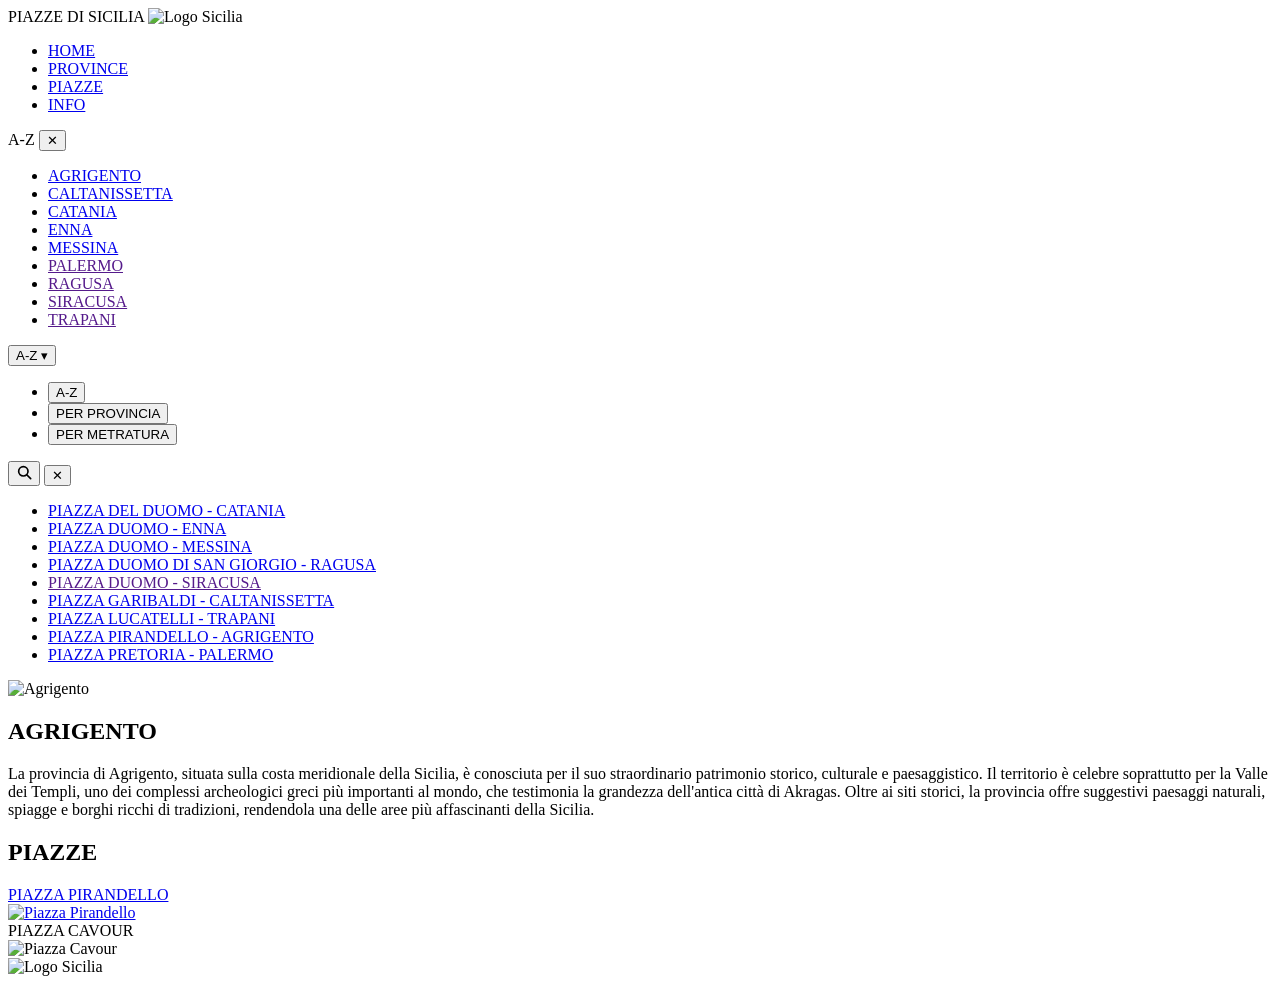
==== agrigento.html @ e66bb56a "Add files via upload" ====
<!DOCTYPE html>
<html lang="it">
<head>
    <meta charset="UTF-8">
    <meta name="viewport" content="width=device-width, initial-scale=1.0">
    <title>Agrigento - Piazze di Sicilia</title>
    <link rel="stylesheet" href="CSS/style.css">
    <link href="https://fonts.googleapis.com/css2?family=Cinzel:wght@400;600;700&family=Lato:wght@300;400;700&display=swap" rel="stylesheet">
</head>
<body>

    
    <header class="header">
        <div class="header__brand">
            <span class="header__title">PIAZZE DI SICILIA</span>
            <img src="IMG/logo.png" alt="Logo Sicilia" class="header__logo">
        </div>
        <nav class="nav">
            <ul class="nav__list">
                <li><a href="index.html" class="nav__link">HOME</a></li>
                <li><a href="#" class="nav__link" id="province-toggle">PROVINCE</a></li>
                <li><a href="#" class="nav__link" id="piazze-toggle">PIAZZE</a></li>
                <li><a href="info.html" class="nav__link">INFO</a></li>
            </ul>
        </nav>
    </header>
    
    <div class="piazze-overlay" id="province-overlay" onclick="chiudiProvince()"></div>
    <div class="piazze-tendina" id="province-tendina">
        <div class="piazze-tendina__header">
            <span class="piazze-tendina__titolo">A-Z</span>
            <button class="piazze-tendina__chiudi" onclick="chiudiProvince()">✕</button>
        </div>
        <ul class="piazze-tendina__lista">
            <li><a href="agrigento.html" class="piazze-tendina__link" style="--i:0">AGRIGENTO</a></li>
            <li><a href="caltanissetta.html" class="piazze-tendina__link" style="--i:1">CALTANISSETTA</a></li>
            <li><a href="catania.html" class="piazze-tendina__link" style="--i:2">CATANIA</a></li>
            <li><a href="enna.html" class="piazze-tendina__link" style="--i:3">ENNA</a></li>
            <li><a href="messina.html" class="piazze-tendina__link" style="--i:4">MESSINA</a></li>
            <li><a href="" class="piazze-tendina__link" style="--i:5">PALERMO</a></li>
            <li><a href="" class="piazze-tendina__link" style="--i:6">RAGUSA</a></li>
            <li><a href="" class="piazze-tendina__link" style="--i:7">SIRACUSA</a></li>
            <li><a href="" class="piazze-tendina__link" style="--i:8">TRAPANI</a></li>
        </ul>
    </div>

    
    <div class="piazze-overlay" id="piazze-overlay" onclick="chiudiTendina()"></div>
    <div class="piazze-tendina" id="piazze-tendina">
        <div class="piazze-tendina__header">
    <div class="piazze-tendina__filtro-wrap">
        <button class="piazze-tendina__titolo piazze-tendina__titolo--btn" id="filtro-toggle">A-Z ▾</button>
        <ul class="filtro-dropdown" id="filtro-dropdown">
            <li><button class="filtro-dropdown__item" onclick="selezionaFiltro('A-Z')">A-Z</button></li>
            <li><button class="filtro-dropdown__item" onclick="selezionaFiltro('PER PROVINCIA')">PER PROVINCIA</button></li>
            <li><button class="filtro-dropdown__item" onclick="selezionaFiltro('PER METRATURA')">PER METRATURA</button></li>
        </ul>
    </div>
    <div class="piazze-tendina__azioni">
        <button class="piazze-tendina__lente" title="Cerca">
            <svg width="16" height="16" viewBox="0 0 24 24" fill="none" stroke="currentColor" stroke-width="2.5" stroke-linecap="round" stroke-linejoin="round">
                <circle cx="11" cy="11" r="7"/>
                <line x1="16.5" y1="16.5" x2="22" y2="22"/>
            </svg>
        </button>
        <button class="piazze-tendina__chiudi" onclick="chiudiTendina()">✕</button>
    </div>
</div>
        <ul class="piazze-tendina__lista">
            <li><a href="piazza_del_duomo.html" class="piazze-tendina__link" style="--i:0">PIAZZA DEL DUOMO - CATANIA</a></li>
            <li><a href="piazza_duomo_enna.html" class="piazze-tendina__link" style="--i:1">PIAZZA DUOMO - ENNA</a></li>
            <li><a href="piazza_duomo_messina.html" class="piazze-tendina__link" style="--i:2">PIAZZA DUOMO - MESSINA</a></li>
            <li><a href="#" class="piazze-tendina__link" style="--i:3">PIAZZA DUOMO DI SAN GIORGIO - RAGUSA</a></li>
            <li><a href="" class="piazze-tendina__link" style="--i:4">PIAZZA DUOMO - SIRACUSA</a></li>
            <li><a href="piazza_garibaldi.html" class="piazze-tendina__link" style="--i:5">PIAZZA GARIBALDI - CALTANISSETTA</a></li>
            <li><a href="#" class="piazze-tendina__link" style="--i:6">PIAZZA LUCATELLI - TRAPANI</a></li>
            <li><a href="piazza_pirandello.html" class="piazze-tendina__link" style="--i:7">PIAZZA PIRANDELLO - AGRIGENTO</a></li>
            <li><a href="#" class="piazze-tendina__link" style="--i:8">PIAZZA PRETORIA - PALERMO</a></li>
        </ul>
    </div>

    <main>

        
        <section class="hero">
            <img src="IMG/agrigento.jpg" alt="Agrigento" class="hero__img">
            <div class="hero__overlay"></div>
            <h1 class="hero__title">AGRIGENTO</h1>
        </section>

    
        <section class="info-text">
            <p class="info-text__body">
                La provincia di Agrigento, situata sulla costa meridionale della Sicilia, è
                conosciuta per il suo straordinario patrimonio storico, culturale e
                paesaggistico. Il territorio è celebre soprattutto per la Valle dei Templi, uno
                dei complessi archeologici greci più importanti al mondo, che testimonia la
                grandezza dell'antica città di Akragas. Oltre ai siti storici, la provincia offre
                suggestivi paesaggi naturali, spiagge e borghi ricchi di tradizioni,
                rendendola una delle aree più affascinanti della Sicilia.
            </p>
        </section>

        
        <section class="piazze">
            <h2 class="piazze__titolo">PIAZZE</h2>
            <div class="piazze__grid">

<a href="piazza_pirandello.html" class="card-link">
                <article class="piazza-card">
                    <div class="piazza-card__header">PIAZZA PIRANDELLO</div>
                    <img src="IMG/piazza_pirandello.jpg" alt="Piazza Pirandello" class="piazza-card__img">
                </article>
</a>

                <article class="piazza-card">
                    <div class="piazza-card__header">PIAZZA CAVOUR</div>
                    <img src="IMG/piazza_cavour_agrigento.jpg" alt="Piazza Cavour" class="piazza-card__img">
                </article>

            </div>
        </section>

    </main>

    
    <footer class="footer">
        <img src="IMG/logo.png" alt="Logo Sicilia" class="footer__logo">
    </footer>

    <script>
        
        const piazzeToggle = document.getElementById('piazze-toggle');
        const piazzeTendina = document.getElementById('piazze-tendina');
        const piazzeOverlay = document.getElementById('piazze-overlay');

        piazzeToggle.addEventListener('click', function(e) {
            e.preventDefault();
            if (piazzeTendina.classList.contains('piazze-tendina--aperta')) {
                chiudiTendina();
            } else {
                chiudiProvince();
                piazzeTendina.classList.add('piazze-tendina--aperta');
                piazzeOverlay.classList.add('piazze-overlay--attivo');
            }
        });

        function chiudiTendina() {
            piazzeTendina.classList.remove('piazze-tendina--aperta');
            piazzeOverlay.classList.remove('piazze-overlay--attivo');
        }

        
        const provinceToggle = document.getElementById('province-toggle');
        const provinceTendina = document.getElementById('province-tendina');
        const provinceOverlay = document.getElementById('province-overlay');

        provinceToggle.addEventListener('click', function(e) {
            e.preventDefault();
            if (provinceTendina.classList.contains('piazze-tendina--aperta')) {
                chiudiProvince();
            } else {
                chiudiTendina();
                provinceTendina.classList.add('piazze-tendina--aperta');
                provinceOverlay.classList.add('piazze-overlay--attivo');
            }
        });

        function chiudiProvince() {
            provinceTendina.classList.remove('piazze-tendina--aperta');
            provinceOverlay.classList.remove('piazze-overlay--attivo');
        }

        document.addEventListener('keydown', function(e) {
            if (e.key === 'Escape') { chiudiTendina(); chiudiProvince(); }
        });

        
const filtroToggle = document.getElementById('filtro-toggle');
const filtroDropdown = document.getElementById('filtro-dropdown');

filtroToggle.addEventListener('click', function(e) {
    e.stopPropagation();
    filtroDropdown.classList.toggle('filtro-dropdown--aperto');
});

document.addEventListener('click', function() {
    filtroDropdown.classList.remove('filtro-dropdown--aperto');
});

function selezionaFiltro(valore) {
    filtroToggle.textContent = valore + ' ▾';
    filtroDropdown.classList.remove('filtro-dropdown--aperto');
}
    </script>

</body>
</html>
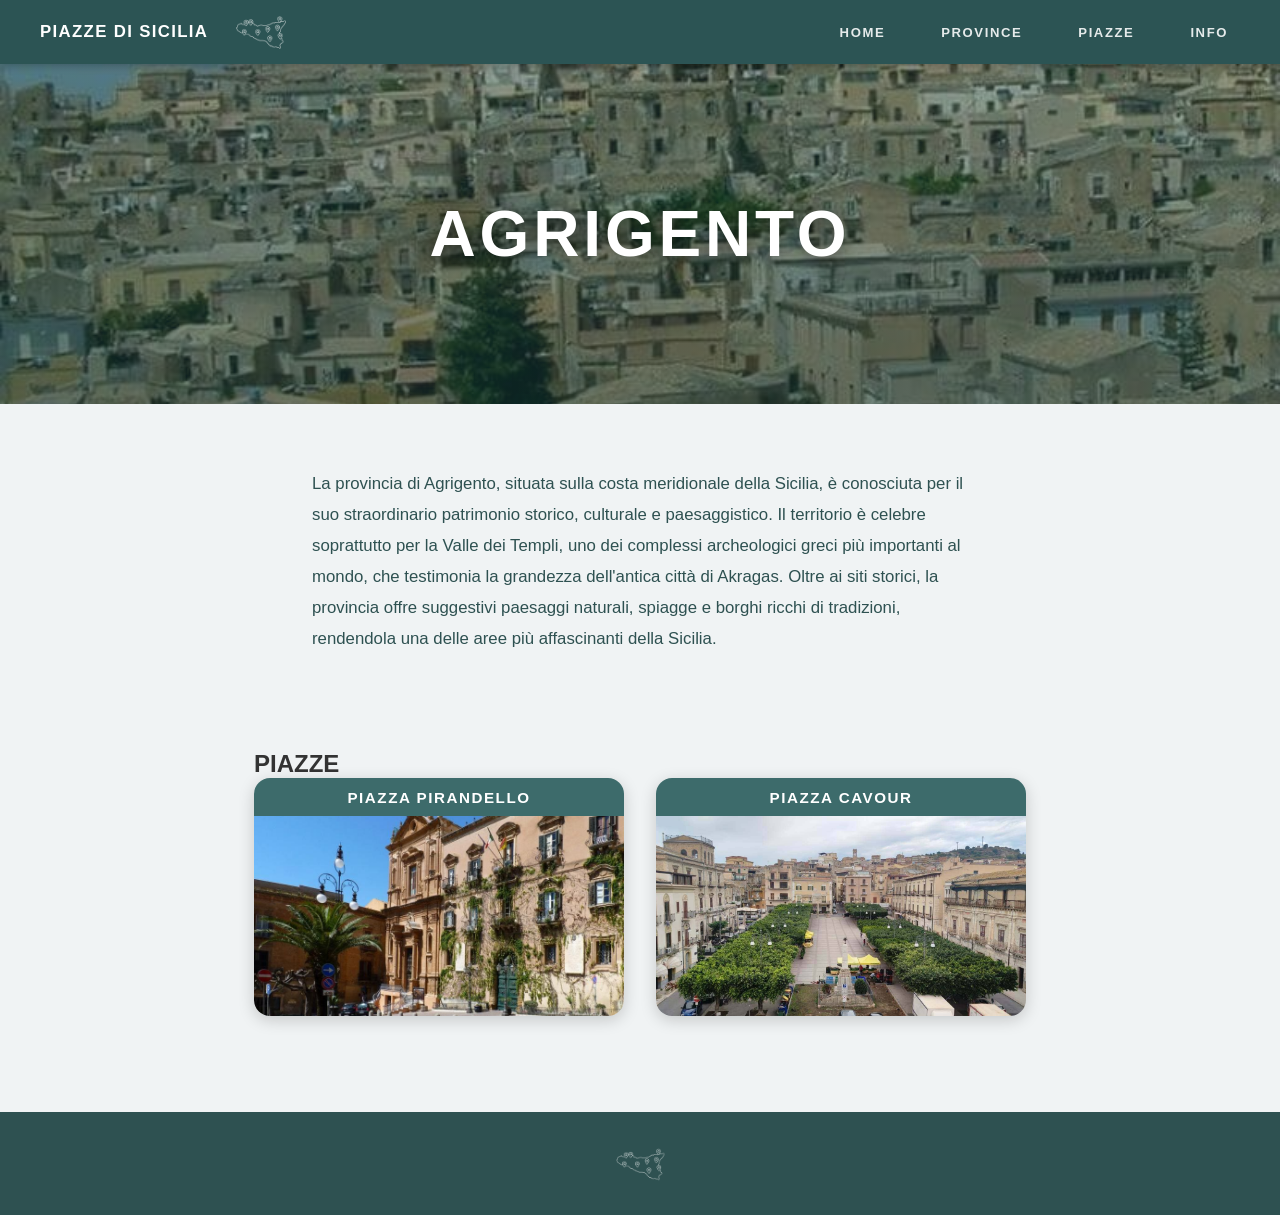
==== commit 6bd2d92b: "Update agrigento.html" ====
--- a/agrigento.html
+++ b/agrigento.html
@@ -129,26 +129,6 @@
     </footer>
 
     <script>
-        
-        const piazzeToggle = document.getElementById('piazze-toggle');
-        const piazzeTendina = document.getElementById('piazze-tendina');
-        const piazzeOverlay = document.getElementById('piazze-overlay');
-
-        piazzeToggle.addEventListener('click', function(e) {
-            e.preventDefault();
-            if (piazzeTendina.classList.contains('piazze-tendina--aperta')) {
-                chiudiTendina();
-            } else {
-                chiudiProvince();
-                piazzeTendina.classList.add('piazze-tendina--aperta');
-                piazzeOverlay.classList.add('piazze-overlay--attivo');
-            }
-        });
-
-        function chiudiTendina() {
-            piazzeTendina.classList.remove('piazze-tendina--aperta');
-            piazzeOverlay.classList.remove('piazze-overlay--attivo');
-        }
 
         
         const provinceToggle = document.getElementById('province-toggle');
@@ -195,4 +175,4 @@
     </script>
 
 </body>
-</html>+</html>
--- a/CSS/style.css
+++ b/CSS/style.css
@@ -0,0 +1,990 @@
+
+:root {
+    --teal:        #3d6b6b;
+    --teal-dark:   #2e5151;
+    --teal-header: #2c5454;
+    --bg:          #f0f3f4;
+    --text-body:   #333;
+    --card-bg:     #ffffff;
+    --card-shadow: 0 2px 12px rgba(0,0,0,0.10);
+}
+
+*, *::before, *::after {
+    box-sizing: border-box;
+    margin: 0;
+    padding: 0;
+}
+
+body {
+    background-color: var(--bg);
+    font-family: 'Lato', sans-serif;
+    color: var(--text-body);
+    overflow-x: hidden;
+}
+
+
+.header {
+    background-color: var(--teal-header);
+    display: flex;
+    align-items: center;
+    justify-content: space-between;
+    padding: 0 2.5rem;
+    height: 64px;
+    position: sticky;
+    top: 0;
+    z-index: 100;
+    box-shadow: 0 2px 8px rgba(0,0,0,0.25);
+}
+
+.header__brand {
+    display: flex;
+    align-items: center;
+    gap: 0.75rem;
+}
+
+.header__title {
+    font-family: 'Lato', sans-serif;
+    color: #ffffff;
+    font-size: 1.05rem;
+    font-weight: 600;
+    letter-spacing: 0.08em;
+    white-space: nowrap;
+}
+
+.header__logo {
+    height: 54px;
+    width: auto;
+    filter: brightness(0) invert(1);
+    opacity: 0.9;
+}
+
+
+.nav__list {
+    list-style: none;
+    display: flex;
+    gap: 2rem;
+}
+
+.nav__link {
+    font-family: 'Lato', sans-serif;
+    color: #ffffff;
+    text-decoration: none;
+    font-size: 0.82rem;
+    font-weight: 700;
+    letter-spacing: 0.12em;
+    opacity: 0.88;
+    padding: 0.35rem 0.75rem;
+    border-radius: 20px;
+    transition: background-color 0.2s, color 0.2s, opacity 0.2s;
+}
+
+.nav__link:hover {
+    opacity: 1;
+    background-color: #ffffff;
+    color: var(--teal-dark);
+    text-decoration: none;
+}
+
+
+.hero {
+    position: relative;
+    height: 340px;
+    overflow: hidden;
+    display: flex;
+    align-items: center;
+    justify-content: center;
+}
+
+.hero__img {
+    position: absolute;
+    inset: 0;
+    width: 100%;
+    height: 100%;
+    object-fit: cover;
+    object-position: center;
+}
+
+.hero__overlay {
+    position: absolute;
+    inset: 0;
+    background: linear-gradient(
+        to bottom,
+        rgba(30, 70, 70, 0.45) 0%,
+        rgba(20, 55, 55, 0.60) 100%
+    );
+}
+
+.hero__title {
+    position: relative;
+    z-index: 2;
+    font-family: 'Lato', sans-serif;
+    font-size: clamp(2.2rem, 6vw, 4rem);
+    font-weight: 700;
+    color: #ffffff;
+    letter-spacing: 0.06em;
+    text-shadow: 0 3px 18px rgba(0,0,0,0.55);
+    text-align: center;
+}
+
+
+.province {
+    padding: 3.5rem 4rem;
+}
+
+.province__grid {
+    display: grid;
+    grid-template-columns: repeat(3, 1fr);
+    gap: 2.5rem 2rem;
+    max-width: 1100px;
+    margin: 0 auto;
+}
+
+
+.card-link {
+    text-decoration: none;
+    color: inherit;
+    display: flex;
+}
+
+.piazze__grid .card-link {
+    display: contents;
+}
+.card {
+    background: var(--card-bg);
+    border-radius: 16px;
+    overflow: hidden;
+    box-shadow: 0 4px 16px rgba(0,0,0,0.18);
+    display: flex;
+    flex-direction: column;
+    width: 100%;
+    transition: box-shadow 0.25s, transform 0.25s;
+}
+
+.card:hover {
+    box-shadow: 0 10px 32px rgba(0,0,0,0.26);
+    transform: translateY(-3px);
+}
+
+.card__header {
+    background-color: var(--teal);
+    color: #ffffff;
+    font-family: 'Lato', sans-serif;
+    font-size: 1rem;
+    font-weight: 600;
+    letter-spacing: 0.12em;
+    padding: 0.65rem 1rem;
+    text-align: center;
+}
+
+.card__img {
+    width: 100%;
+    height: 160px;
+    object-fit: cover;
+    display: block;
+}
+
+.card__text {
+    padding: 0.9rem 1rem 1rem;
+    font-size: 0.78rem;
+    line-height: 1.6;
+     color: var(--teal-dark);
+    flex: 1;
+    font-family: 'Lato', sans-serif;
+}
+
+
+.footer {
+    background-color: var(--teal-dark);
+    display: flex;
+    align-items: center;
+    justify-content: center;
+    padding: 1.6rem;
+    margin-top: 2rem;
+}
+
+.footer__logo {
+    height: 52px;
+    width: auto;
+    filter: brightness(0) invert(1);
+    opacity: 0.75;
+}
+
+
+@media (max-width: 900px) {
+    .province__grid {
+        grid-template-columns: repeat(2, 1fr);
+        padding: 2.5rem 1.5rem;
+    }
+    .province {
+        padding: 2.5rem 1.5rem;
+    }
+}
+
+@media (max-width: 580px) {
+    .province__grid {
+        grid-template-columns: 1fr;
+    }
+    .header__title {
+        font-size: 0.85rem;
+    }
+    .nav__list {
+        gap: 1rem;
+    }
+    .hero {
+        height: 220px;
+    }
+}
+
+
+/* ============================================
+   TENDINA (usata dal menu PROVINCE in header)
+   ============================================ */
+
+.piazze-overlay {
+    display: none;
+    position: fixed;
+    inset: 0;
+    background: rgba(0,0,0,0.45);
+    z-index: 200;
+}
+
+.piazze-overlay--attivo {
+    display: block;
+}
+
+.piazze-tendina {
+    position: fixed;
+    top: 0;
+    right: -420px;
+    width: 380px;
+    height: 100vh;
+    background-color: var(--bg);
+    z-index: 300;
+    display: flex;
+    flex-direction: column;
+    transition: right 0.35s cubic-bezier(.4,0,.2,1);
+    overflow-y: auto;
+}
+
+.piazze-tendina--aperta {
+    right: 0;
+}
+
+.piazze-tendina__header {
+    background-color: var(--teal-header);
+    display: flex;
+    align-items: center;
+    justify-content: space-between;
+    padding: 0 1.5rem;
+    height: 64px;
+    flex-shrink: 0;
+    position: relative;
+}
+
+.piazze-tendina__titolo {
+    font-family: 'Lato', sans-serif;
+    font-size: 0.82rem;
+    font-weight: 700;
+    letter-spacing: 0.12em;
+    color: #ffffff;
+}
+
+.piazze-tendina__chiudi {
+    background: transparent;
+    border: none;
+    color: #ffffff;
+    font-size: 1rem;
+    font-weight: 700;
+    width: 34px;
+    height: 34px;
+    border-radius: 50%;
+    cursor: pointer;
+    display: flex;
+    align-items: center;
+    justify-content: center;
+    transition: background-color 0.2s, color 0.2s;
+}
+
+.piazze-tendina__chiudi:hover {
+    background-color: #ffffff;
+    color: var(--teal-dark);
+}
+
+.piazze-tendina__lista {
+    list-style: none;
+    padding: 2rem 1.5rem;
+    display: flex;
+    flex-direction: column;
+    gap: 1rem;
+}
+
+.piazze-tendina__link {
+    display: block;
+    background-color: var(--teal);
+    color: #ffffff;
+    font-family: 'Lato', sans-serif;
+    font-size: 0.88rem;
+    font-weight: 600;
+    letter-spacing: 0.06em;
+    text-decoration: none;
+    text-align: center;
+    padding: 1rem 1.2rem;
+    border-radius: 50px;
+    opacity: 0;
+    transform: translateY(-20px);
+    transition: background-color 0.2s, transform 0.2s, opacity 0.0s;
+}
+
+.piazze-tendina--aperta .piazze-tendina__link {
+    opacity: 1;
+    transform: translateY(0);
+    transition: background-color 0.2s,
+                opacity 0.3s ease calc(var(--i) * 0.07s),
+                transform 0.3s ease calc(var(--i) * 0.07s);
+}
+
+.piazze-tendina__link:hover {
+    background-color: var(--teal-dark);
+    transform: scale(1.02);
+}
+
+
+/* ============================================
+   PIAZZE — pagina completa (sostituisce la
+   vecchia tendina di filtro sotto PIAZZE)
+   ============================================ */
+
+.piazze-toolbar {
+    background-color: var(--teal-header);
+    display: flex;
+    align-items: center;
+    padding: 0 2.5rem;
+    height: 44px;
+}
+
+.piazze-toolbar__az {
+    font-family: 'Lato', sans-serif;
+    color: #ffffff;
+    text-decoration: none;
+    font-size: 0.82rem;
+    font-weight: 700;
+    letter-spacing: 0.12em;
+    opacity: 0.9;
+}
+
+.piazze {
+    padding: 3rem 4rem 4rem;
+    max-width: 900px;
+    margin: 0 auto;
+}
+
+.piazze-provincia {
+    margin-bottom: 3.5rem;
+}
+
+.piazze-provincia:last-child {
+    margin-bottom: 0;
+}
+
+.piazze-provincia__titolo {
+    font-family: 'Lato', sans-serif;
+    font-size: 1rem;
+    font-weight: 600;
+    letter-spacing: 0.18em;
+    color: var(--teal-dark);
+    text-align: center;
+    margin-bottom: 2rem;
+}
+
+.piazze__grid {
+    display: grid;
+    grid-template-columns: repeat(2, 1fr);
+    gap: 2rem;
+}
+
+.piazza-card {
+    border-radius: 16px;
+    overflow: hidden;
+    box-shadow: 0 4px 16px rgba(0,0,0,0.18);
+    display: flex;
+    flex-direction: column;
+    transition: box-shadow 0.25s, transform 0.25s;
+}
+
+.piazza-card:hover {
+    box-shadow: 0 10px 32px rgba(0,0,0,0.26);
+    transform: translateY(-3px);
+}
+
+.piazza-card__header {
+    background-color: var(--teal);
+    color: #ffffff;
+    font-family: 'Lato', sans-serif;
+    font-size: 0.95rem;
+    font-weight: 600;
+    letter-spacing: 0.1em;
+    padding: 0.65rem 1rem;
+    text-align: center;
+}
+
+.piazza-card__img {
+    width: 100%;
+    height: 200px;
+    object-fit: cover;
+    display: block;
+}
+
+
+.piazza-intro {
+    max-width: 720px;
+    margin: 3.5rem auto 0;
+    padding: 0 2rem;
+}
+
+.piazza-intro__inner {
+    margin-bottom: 1.2rem;
+}
+
+.piazza-intro__img {
+    float: left;
+    width: 240px;
+    height: 180px;
+    object-fit: cover;
+    border-radius: 10px;
+    margin: 0 1.5rem 0.5rem 0;
+}
+
+.piazza-intro__testo {
+    font-family: 'Lato', sans-serif;
+    font-size: 1rem;
+    line-height: 1.75;
+    color: var(--teal-dark);
+}
+
+.piazza-intro__testo-full {
+    font-family: 'Lato', sans-serif;
+    font-size: 1rem;
+    line-height: 1.75;
+    color: var(--teal-dark);
+    margin-top: 0.5rem;
+    clear: both;
+}
+
+
+.piazza-approfondimento {
+    max-width: 720px;
+    margin: 2.5rem auto;
+    padding: 0 2rem;
+}
+
+.approfondimento-card {
+    background: #ffffff;
+    border-radius: 20px;
+    box-shadow: 0 4px 18px rgba(0,0,0,0.13);
+    display: flex;
+    gap: 1.5rem;
+    align-items: center;
+    padding: 1.5rem;
+}
+
+.approfondimento-card__testo {
+    font-family: 'Lato', sans-serif;
+    font-size: 0.85rem;
+    line-height: 1.7;
+    color: var(--teal-dark);
+    flex: 1;
+}
+
+.approfondimento-card__img {
+    width: 220px;
+    min-width: 220px;
+    height: 160px;
+    object-fit: cover;
+    border-radius: 12px;
+    display: block;
+}
+
+
+.galleria {
+    max-width: 720px;
+    margin: 0 auto 4rem;
+    padding: 0 2rem;
+    display: grid;
+    grid-template-columns: repeat(2, 1fr);
+    gap: 1.5rem;
+}
+
+.galleria__img {
+    width: 100%;
+    height: 200px;
+    object-fit: cover;
+    border-radius: 12px;
+    display: block;
+    cursor: pointer;
+    transition: transform 0.25s, box-shadow 0.25s;
+}
+
+.galleria__img:hover {
+    transform: scale(1.03);
+    box-shadow: 0 8px 24px rgba(0,0,0,0.2);
+}
+
+
+.lightbox {
+    display: none;
+    position: fixed;
+    inset: 0;
+    background: rgba(0,0,0,0.82);
+    z-index: 1000;
+    align-items: center;
+    justify-content: center;
+}
+
+.lightbox--attivo {
+    display: flex;
+}
+
+.lightbox__img {
+    max-width: 88vw;
+    max-height: 85vh;
+    border-radius: 12px;
+    box-shadow: 0 8px 40px rgba(0,0,0,0.6);
+    object-fit: contain;
+}
+
+.lightbox__chiudi {
+    position: absolute;
+    top: 1.2rem;
+    right: 1.5rem;
+    background: transparent;
+    border: none;
+    color: #ffffff;
+    font-size: 1.1rem;
+    font-weight: 700;
+    width: 38px;
+    height: 38px;
+    border-radius: 50%;
+    cursor: pointer;
+    display: flex;
+    align-items: center;
+    justify-content: center;
+    transition: background-color 0.2s, color 0.2s;
+}
+
+.lightbox__chiudi:hover {
+    background-color: #ffffff;
+    color: var(--teal-dark);
+}
+
+@media (max-width: 600px) {
+    .piazza-intro__inner {
+        flex-direction: column;
+    }
+    .piazza-intro__img {
+        width: 100%;
+        min-width: unset;
+    }
+    .approfondimento-card {
+        flex-direction: column;
+    }
+    .approfondimento-card__img {
+        width: 100%;
+        min-width: unset;
+    }
+    .galleria {
+        grid-template-columns: 1fr;
+    }
+}
+
+.info-text {
+    max-width: 720px;
+    margin: 4rem auto 3rem;
+    padding: 0 2rem;
+}
+
+.info-text__body {
+    font-family: 'Lato', sans-serif;
+    font-size: 1.05rem;
+    line-height: 1.85;
+    color: var(--teal-dark);
+    font-weight: 400;
+}
+
+
+.autore {
+    display: flex;
+    flex-direction: column;
+    align-items: center;
+    padding: 1rem 2rem 5rem;
+    gap: 1.5rem;
+}
+
+.autore__titolo {
+    font-family: 'Lato', sans-serif;
+    font-size: 1rem;
+    font-weight: 600;
+    letter-spacing: 0.18em;
+    color: var(--teal-dark);
+}
+
+.autore__card {
+    width: 240px;
+    border-radius: 20px;
+    overflow: hidden;
+    box-shadow: 0 8px 28px rgba(0,0,0,0.22);
+    position: relative;
+}
+
+.autore__img {
+    width: 100%;
+    height: 280px;
+    object-fit: cover;
+    object-position: top;
+    display: block;
+}
+
+.autore__nome {
+    background-color: var(--teal-dark);
+    color: #ffffff;
+    font-family: 'Lato', sans-serif;
+    font-size: 0.9rem;
+    font-weight: 600;
+    letter-spacing: 0.1em;
+    text-align: center;
+    padding: 0.85rem 1rem;
+}
+
+
+@media (max-width: 900px) {
+
+    .header {
+        padding: 0 1.5rem;
+    }
+
+    .header__title {
+        font-size: 0.85rem;
+    }
+
+    .header__logo {
+        height: 56px;
+    }
+
+    .nav__list {
+        gap: 0.8rem;
+    }
+
+    .hero {
+        height: 260px;
+    }
+
+    .province {
+        padding: 2.5rem 1.5rem;
+    }
+
+    .province__grid {
+        grid-template-columns: repeat(2, 1fr);
+        gap: 1.5rem;
+    }
+
+    .piazze-toolbar {
+        padding: 0 1.5rem;
+    }
+
+    .piazze {
+        padding: 2.5rem 2rem 3rem;
+    }
+
+    .piazze__grid {
+        grid-template-columns: repeat(2, 1fr);
+        max-width: 100%;
+    }
+
+    .piazza-intro {
+        padding: 0 1.5rem;
+    }
+
+    .piazza-approfondimento {
+        padding: 0 1.5rem;
+    }
+
+    .galleria {
+        padding: 0 1.5rem;
+    }
+
+    .piazze-tendina {
+        width: 320px;
+    }
+}
+
+
+@media (max-width: 580px) {
+
+    .header {
+        padding: 0.6rem 1rem 1rem;
+        height: auto;
+        flex-direction: column;
+        align-items: center;
+        gap: 0.4rem;
+    }
+
+    .header__brand {
+        justify-content: center;
+    }
+
+    .header__title {
+        display: none;
+    }
+
+    .header__logo {
+        height: 60px;
+    }
+
+    .nav__list {
+        gap: 0.3rem;
+        justify-content: center;
+        flex-wrap: wrap;
+    }
+
+    .nav__link {
+        font-size: 0.68rem;
+        padding: 0.25rem 0.5rem;
+        letter-spacing: 0.06em;
+    }
+
+    .hero {
+        height: 200px;
+    }
+
+    .hero__title {
+        font-size: clamp(1.4rem, 7vw, 2.2rem);
+    }
+
+    .province {
+        padding: 1.5rem 1rem;
+    }
+
+    .province__grid {
+        grid-template-columns: 1fr;
+        gap: 1.2rem;
+    }
+
+    .piazze-toolbar {
+        padding: 0 1rem;
+    }
+
+    .piazze {
+        padding: 1.5rem 1rem 2.5rem;
+    }
+
+    .piazze__grid {
+        grid-template-columns: 1fr;
+        max-width: 100%;
+    }
+
+    .piazza-intro {
+        margin-top: 2rem;
+        padding: 0 1rem;
+    }
+
+    .piazza-intro__img {
+        float: none;
+        width: 100%;
+        height: 200px;
+        margin: 0 0 1rem 0;
+    }
+
+    .piazza-intro__testo-full {
+        clear: none;
+    }
+
+    .piazza-approfondimento {
+        margin: 1.5rem auto;
+        padding: 0 1rem;
+    }
+
+    .approfondimento-card {
+        flex-direction: column;
+    }
+
+    .approfondimento-card__img {
+        width: 100%;
+        min-width: unset;
+        height: 180px;
+    }
+
+    .galleria {
+        grid-template-columns: 1fr;
+        padding: 0 1rem;
+        margin-bottom: 2.5rem;
+    }
+
+    .info-text {
+        margin: 2rem auto 1.5rem;
+        padding: 0 1rem;
+    }
+
+    .autore {
+        padding: 1rem 1rem 3rem;
+    }
+
+    .piazze-tendina {
+        width: 100vw;
+        max-width: 100vw;
+        right: -100vw;
+        z-index: 9999;
+    }
+
+    .piazze-tendina--aperta {
+        right: 0 !important;
+    }
+
+    .footer__logo {
+        height: 70px;
+    }
+}
+
+@media (max-width: 480px) {
+
+    .header {
+        z-index: 400;
+    }
+
+    .piazze-overlay {
+        z-index: 250;
+    }
+
+    .piazze-tendina {
+        z-index: 350;
+    }
+
+    .header {
+        padding: 0.6rem 1rem 1rem;
+        height: auto;
+        flex-direction: column;
+        align-items: center;
+        gap: 0.4rem;
+    }
+
+    .header__brand {
+        justify-content: center;
+    }
+
+    .header__title {
+        display: none;
+    }
+
+    .header__logo {
+        height: 60px;
+    }
+
+    .nav__list {
+        gap: 0.3rem;
+        justify-content: center;
+        flex-wrap: wrap;
+    }
+
+    .nav__link {
+        font-size: 0.68rem;
+        padding: 0.25rem 0.5rem;
+        letter-spacing: 0.06em;
+    }
+
+    .hero {
+        height: 200px;
+    }
+
+    .hero__title {
+        font-size: clamp(1.4rem, 7vw, 2.2rem);
+    }
+
+    .province {
+        padding: 1.5rem 1rem;
+    }
+
+    .province__grid {
+        grid-template-columns: 1fr;
+        gap: 1.2rem;
+    }
+
+    .piazze {
+        padding: 1.5rem 1rem 2.5rem;
+    }
+
+    .piazze__grid {
+        grid-template-columns: 1fr;
+        max-width: 100%;
+    }
+
+    .piazza-intro {
+        margin-top: 2rem;
+        padding: 0 1rem;
+    }
+
+    .piazza-intro__img {
+        float: none;
+        width: 100%;
+        height: 200px;
+        margin: 0 0 1rem 0;
+    }
+
+    .piazza-intro__testo-full {
+        clear: none;
+    }
+
+    .piazza-approfondimento {
+        margin: 1.5rem auto;
+        padding: 0 1rem;
+    }
+
+    .approfondimento-card {
+        flex-direction: column;
+    }
+
+    .approfondimento-card__img {
+        width: 100%;
+        min-width: unset;
+        height: 180px;
+    }
+
+    .galleria {
+        grid-template-columns: 1fr;
+        padding: 0 1rem;
+        margin-bottom: 2.5rem;
+    }
+
+    .info-text {
+        margin: 2rem auto 1.5rem;
+        padding: 0 1rem;
+    }
+
+    .autore {
+        padding: 1rem 1rem 3rem;
+    }
+
+    .piazze-tendina {
+        width: 100%;
+        right: -100%;
+        top: 0;
+        padding-top: 120px;
+        height: 100dvh;
+        overflow-y: auto;
+    }
+
+    .piazze-tendina--aperta {
+        right: 0;
+    }
+
+    .piazze-tendina__lista {
+        padding: 1.5rem 1rem;
+        gap: 0.8rem;
+    }
+
+    .piazze-tendina__link {
+        font-size: 0.78rem;
+        padding: 0.85rem 1rem;
+    }
+
+    .footer__logo {
+        height: 70px;
+    }
+}
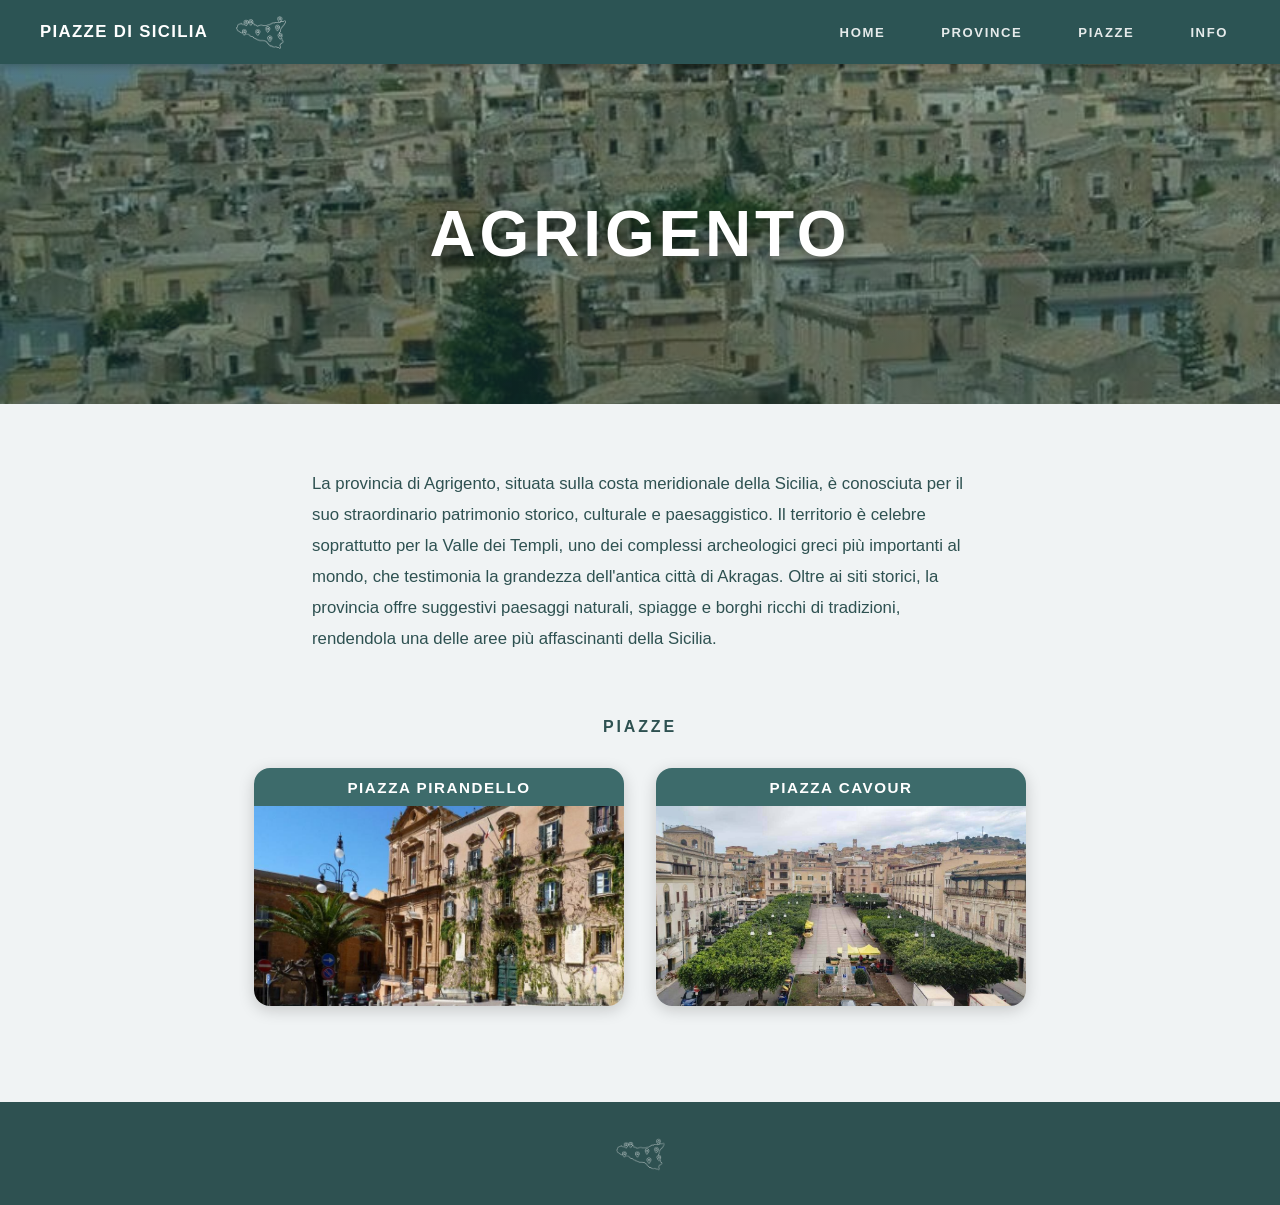
==== commit 0624f30e: "Update agrigento.html" ====
--- a/agrigento.html
+++ b/agrigento.html
@@ -19,7 +19,7 @@
             <ul class="nav__list">
                 <li><a href="index.html" class="nav__link">HOME</a></li>
                 <li><a href="#" class="nav__link" id="province-toggle">PROVINCE</a></li>
-                <li><a href="#" class="nav__link" id="piazze-toggle">PIAZZE</a></li>
+                <li><a href="piazze.html" class="nav__link">PIAZZE</a></li>
                 <li><a href="info.html" class="nav__link">INFO</a></li>
             </ul>
         </nav>
@@ -129,6 +129,20 @@
     </footer>
 
     <script>
+        
+    if (piazzeTendina.classList.contains('piazze-tendina--aperta')) {
+                chiudiTendina();
+            } else {
+                chiudiProvince();
+                piazzeTendina.classList.add('piazze-tendina--aperta');
+                piazzeOverlay.classList.add('piazze-overlay--attivo');
+            }
+        });
+
+        function chiudiTendina() {
+            piazzeTendina.classList.remove('piazze-tendina--aperta');
+            piazzeOverlay.classList.remove('piazze-overlay--attivo');
+        }
 
         
         const provinceToggle = document.getElementById('province-toggle');
--- a/CSS/style.css
+++ b/CSS/style.css
@@ -1,3 +1,4 @@
+
 
 :root {
     --teal:        #3d6b6b;
@@ -236,9 +237,61 @@
 }
 
 
-/* ============================================
-   TENDINA (usata dal menu PROVINCE in header)
-   ============================================ */
+
+.piazze {
+    padding: 1rem 4rem 4rem;
+    max-width: 900px;
+    margin: 0 auto;
+}
+.piazze__titolo {
+    font-family: 'Lato', sans-serif;
+    font-size: 1rem;
+    font-weight: 600;
+    letter-spacing: 0.18em;
+    color: var(--teal-dark);
+    text-align: center;
+    margin-bottom: 2rem;
+}
+
+.piazze__grid {
+    display: grid;
+    grid-template-columns: repeat(2, 1fr);
+    gap: 2rem;
+}
+
+.piazza-card {
+    border-radius: 16px;
+    overflow: hidden;
+    box-shadow: 0 4px 16px rgba(0,0,0,0.18);
+    display: flex;
+    flex-direction: column;
+    transition: box-shadow 0.25s, transform 0.25s;
+}
+
+.piazza-card:hover {
+    box-shadow: 0 10px 32px rgba(0,0,0,0.26);
+    transform: translateY(-3px);
+}
+
+.piazza-card__header {
+    background-color: var(--teal);
+    color: #ffffff;
+    font-family: 'Lato', sans-serif;
+    font-size: 0.95rem;
+    font-weight: 600;
+    letter-spacing: 0.1em;
+    padding: 0.65rem 1rem;
+    text-align: center;
+}
+
+.piazza-card__img {
+    width: 100%;
+    height: 200px;
+    object-fit: cover;
+    display: block;
+}
+
+
 
 .piazze-overlay {
     display: none;
@@ -279,6 +332,94 @@
     height: 64px;
     flex-shrink: 0;
     position: relative;
+}
+
+.piazze-tendina__azioni {
+    display: flex;
+    align-items: center;
+    gap: 0.4rem;
+}
+
+.piazze-tendina__lente {
+    background: transparent;
+    border: none;
+    color: #ffffff;
+    width: 34px;
+    height: 34px;
+    border-radius: 50%;
+    cursor: pointer;
+    display: flex;
+    align-items: center;
+    justify-content: center;
+    transition: background-color 0.2s, color 0.2s;
+}
+
+.piazze-tendina__lente:hover {
+    background-color: #ffffff;
+    color: var(--teal-dark);
+}
+
+.piazze-tendina__filtro-wrap {
+    position: relative;
+}
+
+.piazze-tendina__titolo--btn {
+    background: transparent;
+    border: none;
+    cursor: pointer;
+    font-family: 'Lato', sans-serif;
+    font-size: 0.82rem;
+    font-weight: 700;
+    letter-spacing: 0.12em;
+    color: #ffffff;
+    padding: 0.35rem 0.75rem;
+    border-radius: 20px;
+    transition: background-color 0.2s, color 0.2s;
+}
+
+.piazze-tendina__titolo--btn:hover {
+    background-color: #ffffff;
+    color: var(--teal-dark);
+}
+
+.filtro-dropdown {
+    display: none;
+    position: absolute;
+    top: calc(100% + 0.5rem);
+    left: 0;
+    background-color: var(--teal-header);
+    border-radius: 0 0 12px 12px;
+    list-style: none;
+    overflow: visible;
+    min-width: 180px;
+    z-index: 400;
+}
+
+.filtro-dropdown--aperto {
+    display: block;
+}
+
+.filtro-dropdown__item {
+    display: block;
+    width: 100%;
+    background: transparent;
+    border: none;
+    padding: 0.75rem 1.2rem;
+    font-family: 'Lato', sans-serif;
+    font-size: 0.82rem;
+    font-weight: 700;
+    letter-spacing: 0.12em;
+    color: #ffffff;
+    opacity: 0.88;
+    cursor: pointer;
+    text-align: left;
+    transition: background-color 0.2s, opacity 0.2s;
+}
+
+.filtro-dropdown__item:hover {
+    background-color: #ffffff;
+    color: var(--teal-dark);
+    opacity: 1;
 }
 
 .piazze-tendina__titolo {
@@ -349,92 +490,6 @@
 }
 
 
-/* ============================================
-   PIAZZE — pagina completa (sostituisce la
-   vecchia tendina di filtro sotto PIAZZE)
-   ============================================ */
-
-.piazze-toolbar {
-    background-color: var(--teal-header);
-    display: flex;
-    align-items: center;
-    padding: 0 2.5rem;
-    height: 44px;
-}
-
-.piazze-toolbar__az {
-    font-family: 'Lato', sans-serif;
-    color: #ffffff;
-    text-decoration: none;
-    font-size: 0.82rem;
-    font-weight: 700;
-    letter-spacing: 0.12em;
-    opacity: 0.9;
-}
-
-.piazze {
-    padding: 3rem 4rem 4rem;
-    max-width: 900px;
-    margin: 0 auto;
-}
-
-.piazze-provincia {
-    margin-bottom: 3.5rem;
-}
-
-.piazze-provincia:last-child {
-    margin-bottom: 0;
-}
-
-.piazze-provincia__titolo {
-    font-family: 'Lato', sans-serif;
-    font-size: 1rem;
-    font-weight: 600;
-    letter-spacing: 0.18em;
-    color: var(--teal-dark);
-    text-align: center;
-    margin-bottom: 2rem;
-}
-
-.piazze__grid {
-    display: grid;
-    grid-template-columns: repeat(2, 1fr);
-    gap: 2rem;
-}
-
-.piazza-card {
-    border-radius: 16px;
-    overflow: hidden;
-    box-shadow: 0 4px 16px rgba(0,0,0,0.18);
-    display: flex;
-    flex-direction: column;
-    transition: box-shadow 0.25s, transform 0.25s;
-}
-
-.piazza-card:hover {
-    box-shadow: 0 10px 32px rgba(0,0,0,0.26);
-    transform: translateY(-3px);
-}
-
-.piazza-card__header {
-    background-color: var(--teal);
-    color: #ffffff;
-    font-family: 'Lato', sans-serif;
-    font-size: 0.95rem;
-    font-weight: 600;
-    letter-spacing: 0.1em;
-    padding: 0.65rem 1rem;
-    text-align: center;
-}
-
-.piazza-card__img {
-    width: 100%;
-    height: 200px;
-    object-fit: cover;
-    display: block;
-}
-
-
 .piazza-intro {
     max-width: 720px;
     margin: 3.5rem auto 0;
@@ -657,6 +712,7 @@
 
 @media (max-width: 900px) {
 
+    
     .header {
         padding: 0 1.5rem;
     }
@@ -673,10 +729,12 @@
         gap: 0.8rem;
     }
 
+    
     .hero {
         height: 260px;
     }
 
+    
     .province {
         padding: 2.5rem 1.5rem;
     }
@@ -686,12 +744,9 @@
         gap: 1.5rem;
     }
 
-    .piazze-toolbar {
-        padding: 0 1.5rem;
-    }
-
+    
     .piazze {
-        padding: 2.5rem 2rem 3rem;
+        padding: 1rem 2rem 3rem;
     }
 
     .piazze__grid {
@@ -699,6 +754,7 @@
         max-width: 100%;
     }
 
+    
     .piazza-intro {
         padding: 0 1.5rem;
     }
@@ -711,6 +767,7 @@
         padding: 0 1.5rem;
     }
 
+    
     .piazze-tendina {
         width: 320px;
     }
@@ -719,6 +776,7 @@
 
 @media (max-width: 580px) {
 
+    
     .header {
         padding: 0.6rem 1rem 1rem;
         height: auto;
@@ -751,6 +809,8 @@
         letter-spacing: 0.06em;
     }
 
+
+    
     .hero {
         height: 200px;
     }
@@ -759,6 +819,7 @@
         font-size: clamp(1.4rem, 7vw, 2.2rem);
     }
 
+    
     .province {
         padding: 1.5rem 1rem;
     }
@@ -768,12 +829,9 @@
         gap: 1.2rem;
     }
 
-    .piazze-toolbar {
-        padding: 0 1rem;
-    }
-
+    
     .piazze {
-        padding: 1.5rem 1rem 2.5rem;
+        padding: 1rem 1rem 2.5rem;
     }
 
     .piazze__grid {
@@ -781,6 +839,7 @@
         max-width: 100%;
     }
 
+    
     .piazza-intro {
         margin-top: 2rem;
         padding: 0 1rem;
@@ -818,6 +877,7 @@
         margin-bottom: 2.5rem;
     }
 
+    
     .info-text {
         margin: 2rem auto 1.5rem;
         padding: 0 1rem;
@@ -827,17 +887,18 @@
         padding: 1rem 1rem 3rem;
     }
 
-    .piazze-tendina {
-        width: 100vw;
-        max-width: 100vw;
-        right: -100vw;
-        z-index: 9999;
-    }
-
-    .piazze-tendina--aperta {
-        right: 0 !important;
-    }
-
+    
+   .piazze-tendina {
+    width: 100vw;
+    max-width: 100vw;
+    right: -100vw;
+    z-index: 9999;
+}
+
+.piazze-tendina--aperta {
+    right: 0 !important;
+}
+    
     .footer__logo {
         height: 70px;
     }
@@ -845,18 +906,18 @@
 
 @media (max-width: 480px) {
 
-    .header {
+.header {
         z-index: 400;
     }
-
-    .piazze-overlay {
+    
+.piazze-overlay {
         z-index: 250;
     }
 
     .piazze-tendina {
         z-index: 350;
     }
-
+    
     .header {
         padding: 0.6rem 1rem 1rem;
         height: auto;
@@ -889,6 +950,7 @@
         letter-spacing: 0.06em;
     }
 
+    
     .hero {
         height: 200px;
     }
@@ -897,6 +959,7 @@
         font-size: clamp(1.4rem, 7vw, 2.2rem);
     }
 
+    
     .province {
         padding: 1.5rem 1rem;
     }
@@ -906,8 +969,9 @@
         gap: 1.2rem;
     }
 
+    
     .piazze {
-        padding: 1.5rem 1rem 2.5rem;
+        padding: 1rem 1rem 2.5rem;
     }
 
     .piazze__grid {
@@ -915,6 +979,7 @@
         max-width: 100%;
     }
 
+    
     .piazza-intro {
         margin-top: 2rem;
         padding: 0 1rem;
@@ -952,6 +1017,7 @@
         margin-bottom: 2.5rem;
     }
 
+    
     .info-text {
         margin: 2rem auto 1.5rem;
         padding: 0 1rem;
@@ -961,18 +1027,19 @@
         padding: 1rem 1rem 3rem;
     }
 
-    .piazze-tendina {
-        width: 100%;
-        right: -100%;
-        top: 0;
-        padding-top: 120px;
-        height: 100dvh;
-        overflow-y: auto;
-    }
-
-    .piazze-tendina--aperta {
-        right: 0;
-    }
+    
+   .piazze-tendina {
+    width: 100%;
+    right: -100%;
+    top: 0;
+    padding-top: 120px;
+    height: 100dvh;
+    overflow-y: auto;
+}
+
+.piazze-tendina--aperta {
+    right: 0;
+}
 
     .piazze-tendina__lista {
         padding: 1.5rem 1rem;
@@ -984,7 +1051,20 @@
         padding: 0.85rem 1rem;
     }
 
+    
     .footer__logo {
         height: 70px;
     }
 }
+
+
+
+
+
+
+
+
+
+
+
+
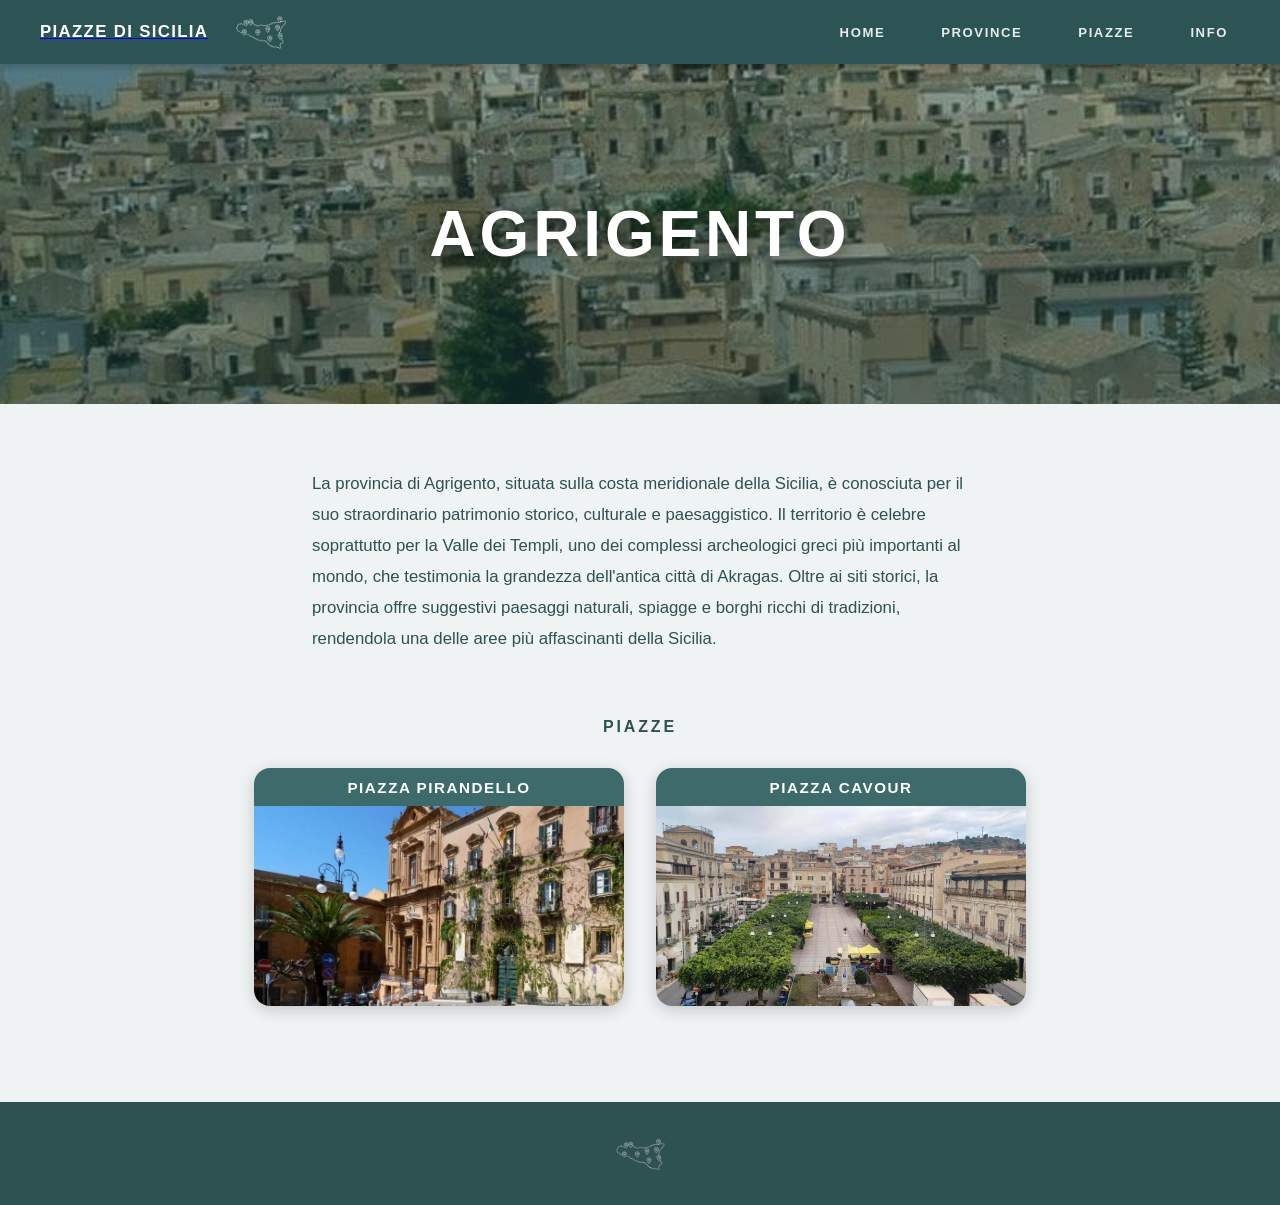
==== commit 032648df: "Update agrigento.html" ====
--- a/agrigento.html
+++ b/agrigento.html
@@ -11,10 +11,10 @@
 
     
     <header class="header">
-        <div class="header__brand">
-            <span class="header__title">PIAZZE DI SICILIA</span>
-            <img src="IMG/logo.png" alt="Logo Sicilia" class="header__logo">
-        </div>
+        <a href="index.html" class="header__brand">
+    <span class="header__title">PIAZZE DI SICILIA</span>
+    <img src="IMG/logo.png" alt="Logo Sicilia" class="header__logo">
+</a>
         <nav class="nav">
             <ul class="nav__list">
                 <li><a href="index.html" class="nav__link">HOME</a></li>
@@ -130,21 +130,6 @@
 
     <script>
         
-    if (piazzeTendina.classList.contains('piazze-tendina--aperta')) {
-                chiudiTendina();
-            } else {
-                chiudiProvince();
-                piazzeTendina.classList.add('piazze-tendina--aperta');
-                piazzeOverlay.classList.add('piazze-overlay--attivo');
-            }
-        });
-
-        function chiudiTendina() {
-            piazzeTendina.classList.remove('piazze-tendina--aperta');
-            piazzeOverlay.classList.remove('piazze-overlay--attivo');
-        }
-
-        
         const provinceToggle = document.getElementById('province-toggle');
         const provinceTendina = document.getElementById('province-tendina');
         const provinceOverlay = document.getElementById('province-overlay');
@@ -154,7 +139,7 @@
             if (provinceTendina.classList.contains('piazze-tendina--aperta')) {
                 chiudiProvince();
             } else {
-                chiudiTendina();
+               
                 provinceTendina.classList.add('piazze-tendina--aperta');
                 provinceOverlay.classList.add('piazze-overlay--attivo');
             }
@@ -166,7 +151,7 @@
         }
 
         document.addEventListener('keydown', function(e) {
-            if (e.key === 'Escape') { chiudiTendina(); chiudiProvince(); }
+            if (e.key === 'Escape') { chiudiProvince(); }
         });
 
         
